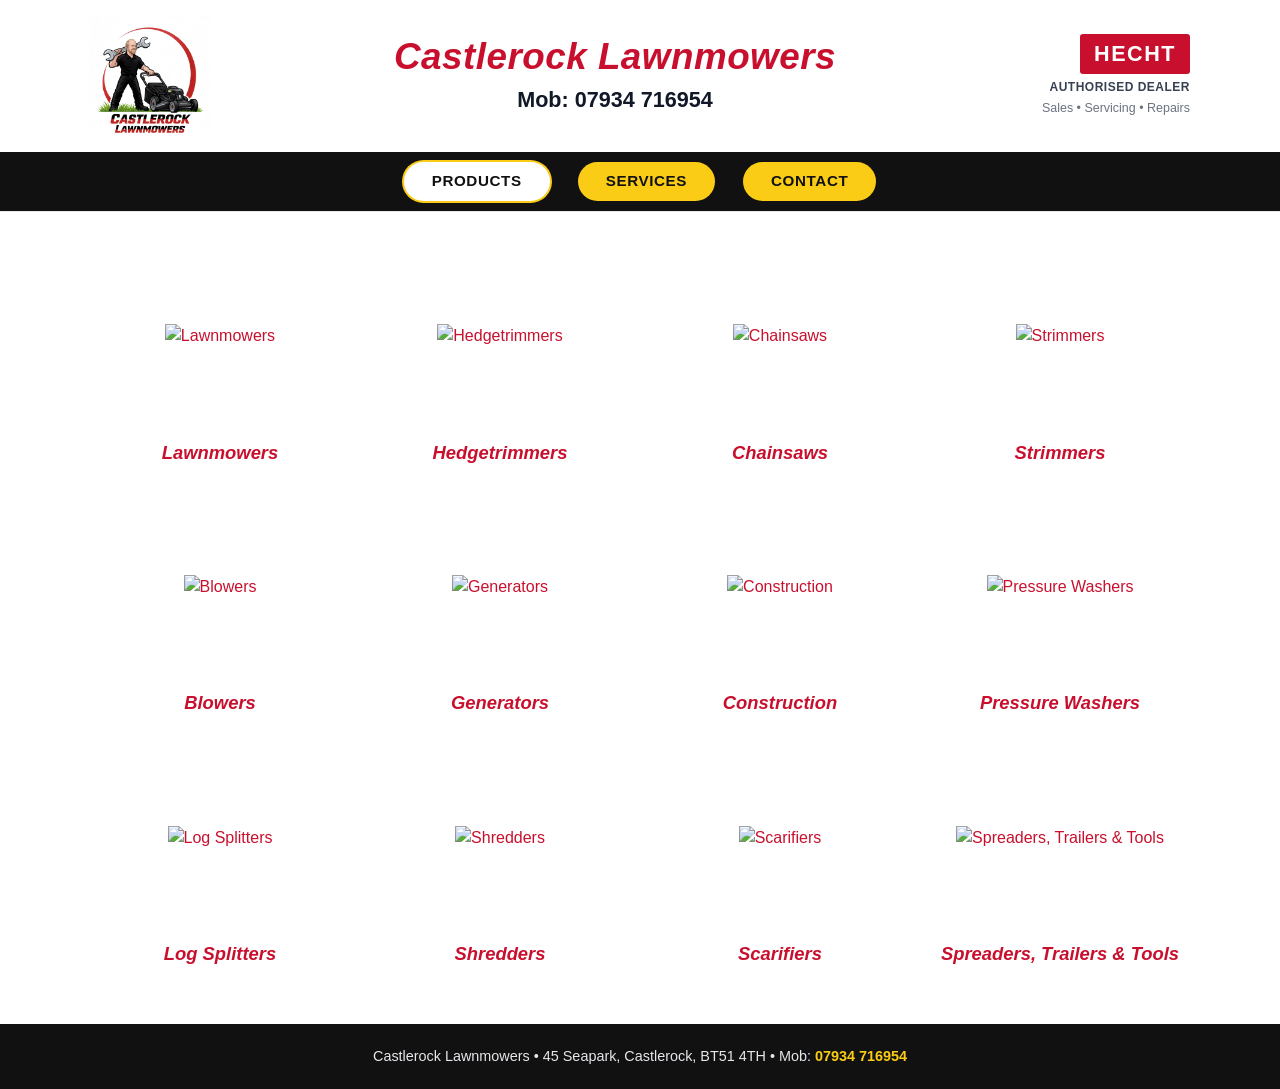
==== index.html @ 5734bc86 "Add files via upload" ====
<!DOCTYPE html>
<html lang="en">
<head>
  <meta charset="UTF-8">
  <meta name="viewport" content="width=device-width, initial-scale=1.0">
  <title>Castlerock Lawnmowers | Sales, Servicing &amp; Repairs</title>
  <style>
    * { box-sizing: border-box; margin: 0; padding: 0; }
    body {
      font-family: 'Segoe UI', Tahoma, Geneva, Verdana, sans-serif;
      background-color: #ffffff;
      color: #1f2937;
      line-height: 1.5;
    }
    .site-header {
      background: #ffffff;
      border-bottom: 1px solid #e5e7eb;
    }
    .header-inner {
      max-width: 1140px;
      margin: 0 auto;
      padding: 16px 20px;
      display: flex;
      align-items: center;
      justify-content: space-between;
      gap: 16px;
    }
    .header-logo img {
      height: 120px;
      width: auto;
      display: block;
    }
    .header-center {
      text-align: center;
      flex: 1;
    }
    .header-center h1 {
      font-size: 2.3rem;
      font-weight: 800;
      font-style: italic;
      color: #c8102e;
      letter-spacing: 0.5px;
      line-height: 1.15;
    }
    .header-phone {
      margin-top: 6px;
      font-size: 1.35rem;
      font-weight: 700;
      color: #111827;
    }
    .header-phone a {
      color: #111827;
      text-decoration: none;
    }
    .header-right {
      text-align: right;
      min-width: 170px;
    }
    .hecht-badge {
      display: inline-block;
      background: #c8102e;
      color: #ffffff;
      font-weight: 900;
      font-size: 1.35rem;
      padding: 4px 14px;
      letter-spacing: 1.5px;
      border-radius: 3px;
    }
    .dealer-sub {
      font-size: 0.75rem;
      font-weight: 700;
      color: #374151;
      margin-top: 4px;
      letter-spacing: 0.5px;
    }
    .payment-line {
      font-size: 0.78rem;
      color: #6b7280;
      margin-top: 3px;
    }
    .nav-bar {
      background: #111111;
      padding: 10px 20px;
    }
    .nav-inner {
      max-width: 1140px;
      margin: 0 auto;
      display: flex;
      justify-content: center;
      gap: 28px;
      flex-wrap: wrap;
    }
    .nav-pill {
      display: inline-block;
      background: #facc15;
      color: #111111;
      font-weight: 800;
      font-size: 0.95rem;
      padding: 8px 28px;
      border-radius: 999px;
      text-decoration: none;
      letter-spacing: 0.6px;
      transition: background 0.15s ease, transform 0.1s ease;
    }
    .nav-pill:hover {
      background: #fde047;
    }
    .nav-pill.active {
      background: #ffffff;
      color: #111111;
      box-shadow: 0 0 0 2px #facc15;
    }
    .main-wrap {
      max-width: 1140px;
      margin: 0 auto;
      padding: 32px 20px 56px;
    }
    .cat-grid {
      display: grid;
      grid-template-columns: repeat(4, 1fr);
      gap: 28px 20px;
    }
    .cat-card {
      text-align: center;
      text-decoration: none;
      color: #c8102e;
      display: flex;
      flex-direction: column;
      align-items: center;
      transition: transform 0.15s ease;
    }
    .cat-card:hover {
      transform: translateY(-3px);
    }
    .cat-img-box {
      width: 100%;
      max-width: 210px;
      height: 185px;
      display: flex;
      align-items: center;
      justify-content: center;
      margin-bottom: 10px;
    }
    .cat-img-box img {
      max-width: 100%;
      max-height: 185px;
      object-fit: contain;
    }
    .cat-title {
      font-size: 1.15rem;
      font-weight: 800;
      font-style: italic;
      color: #c8102e;
    }
    .site-footer {
      background: #111111;
      color: #e5e7eb;
      text-align: center;
      padding: 22px 20px;
      font-size: 0.9rem;
    }
    .site-footer a {
      color: #facc15;
      text-decoration: none;
      font-weight: 700;
    }
    @media (max-width: 900px) {
      .cat-grid { grid-template-columns: repeat(2, 1fr); }
    }
    @media (max-width: 768px) {
      .header-inner { flex-direction: column; text-align: center; }
      .header-right { text-align: center; }
      .header-logo img { height: 95px; margin: 0 auto; }
      .header-center h1 { font-size: 1.75rem; }
      .nav-inner { gap: 12px; }
      .nav-pill { padding: 7px 20px; font-size: 0.88rem; }
    }
  </style>
</head>
<body>
  <header class="site-header">
    <div class="header-inner">
      <div class="header-logo">
        <a href="index.html">
          <img src="CLR Logo.jpg" alt="Castlerock Lawnmowers Logo">
        </a>
      </div>
      <div class="header-center">
        <h1>Castlerock Lawnmowers</h1>
        <p class="header-phone"><a href="tel:07934716954">Mob: 07934 716954</a></p>
      </div>
      <div class="header-right">
        <div class="hecht-badge">HECHT</div>
        <div class="dealer-sub">AUTHORISED DEALER</div>
        <div class="payment-line">Sales &bull; Servicing &bull; Repairs</div>
      </div>
    </div>
    <nav class="nav-bar">
      <div class="nav-inner">
        <a href="index.html" class="nav-pill active">PRODUCTS</a>
        <a href="services.html" class="nav-pill">SERVICES</a>
        <a href="contact.html" class="nav-pill">CONTACT</a>
      </div>
    </nav>
  </header>

  <main class="main-wrap">
    <div class="cat-grid">
      <a class="cat-card" href="shop.html?cat=lawnmowers">
        <div class="cat-img-box"><img src="https://static.wixstatic.com/media/b243b4_718cb00a45b249c1abf5db40bbaa269a~mv2.jpg" alt="Lawnmowers"></div>
        <div class="cat-title">Lawnmowers</div>
      </a>
      <a class="cat-card" href="shop.html?cat=hedgetrimmers">
        <div class="cat-img-box"><img src="https://static.wixstatic.com/media/b243b4_51111800087c4295a621e17ce097b5f9~mv2.jpg" alt="Hedgetrimmers"></div>
        <div class="cat-title">Hedgetrimmers</div>
      </a>
      <a class="cat-card" href="shop.html?cat=chainsaws">
        <div class="cat-img-box"><img src="https://static.wixstatic.com/media/b243b4_74ba24bada784de5841a19f1696ad935~mv2.jpg" alt="Chainsaws"></div>
        <div class="cat-title">Chainsaws</div>
      </a>
      <a class="cat-card" href="shop.html?cat=strimmers">
        <div class="cat-img-box"><img src="https://static.wixstatic.com/media/b243b4_768df58d38a6422e9b4634e13ee8ec99~mv2.jpg" alt="Strimmers"></div>
        <div class="cat-title">Strimmers</div>
      </a>

      <a class="cat-card" href="machinery.html?cat=blowers">
        <div class="cat-img-box"><img src="https://static.wixstatic.com/media/b243b4_7eb2a315840e4cc5ac3eb723a3e02974~mv2.png" alt="Blowers"></div>
        <div class="cat-title">Blowers</div>
      </a>
      <a class="cat-card" href="machinery.html?cat=generators">
        <div class="cat-img-box"><img src="https://static.wixstatic.com/media/b243b4_5a4df756d2ea4737b8d13bce6d8043b1~mv2.jpg" alt="Generators"></div>
        <div class="cat-title">Generators</div>
      </a>
      <a class="cat-card" href="machinery.html?cat=construction">
        <div class="cat-img-box"><img src="https://static.wixstatic.com/media/b243b4_4627ca1a205b4a2ba092d5f9f9366f29~mv2.jpg" alt="Construction"></div>
        <div class="cat-title">Construction</div>
      </a>
      <a class="cat-card" href="machinery.html?cat=pressure-washers">
        <div class="cat-img-box"><img src="https://static.wixstatic.com/media/b243b4_890d3488a3cf41418b061ecdaa00e80a~mv2.jpg" alt="Pressure Washers"></div>
        <div class="cat-title">Pressure Washers</div>
      </a>

      <a class="cat-card" href="equipment.html?cat=log-splitters">
        <div class="cat-img-box"><img src="https://static.wixstatic.com/media/b243b4_c7e22bf9e97145989973b5c304d77018~mv2.jpg" alt="Log Splitters"></div>
        <div class="cat-title">Log Splitters</div>
      </a>
      <a class="cat-card" href="equipment.html?cat=shredders">
        <div class="cat-img-box"><img src="https://static.wixstatic.com/media/b243b4_e4ae6c3daa664a88bccf0edfecca2ccd~mv2.jpg" alt="Shredders"></div>
        <div class="cat-title">Shredders</div>
      </a>
      <a class="cat-card" href="equipment.html?cat=scarifiers">
        <div class="cat-img-box"><img src="https://static.wixstatic.com/media/b243b4_4acf99728fd54d89bb56faf2e4dfa171~mv2.jpg" alt="Scarifiers"></div>
        <div class="cat-title">Scarifiers</div>
      </a>
      <a class="cat-card" href="equipment.html?cat=tools-trailers">
        <div class="cat-img-box"><img src="https://static.wixstatic.com/media/b243b4_eb825e3f272f4a9ca2b46c95111b4a74~mv2.jpg" alt="Spreaders, Trailers &amp; Tools"></div>
        <div class="cat-title">Spreaders, Trailers &amp; Tools</div>
      </a>
    </div>
  </main>

  <footer class="site-footer">
    Castlerock Lawnmowers &bull; 45 Seapark, Castlerock, BT51 4TH &bull; Mob: <a href="tel:07934716954">07934 716954</a>
  </footer>
</body>
</html>
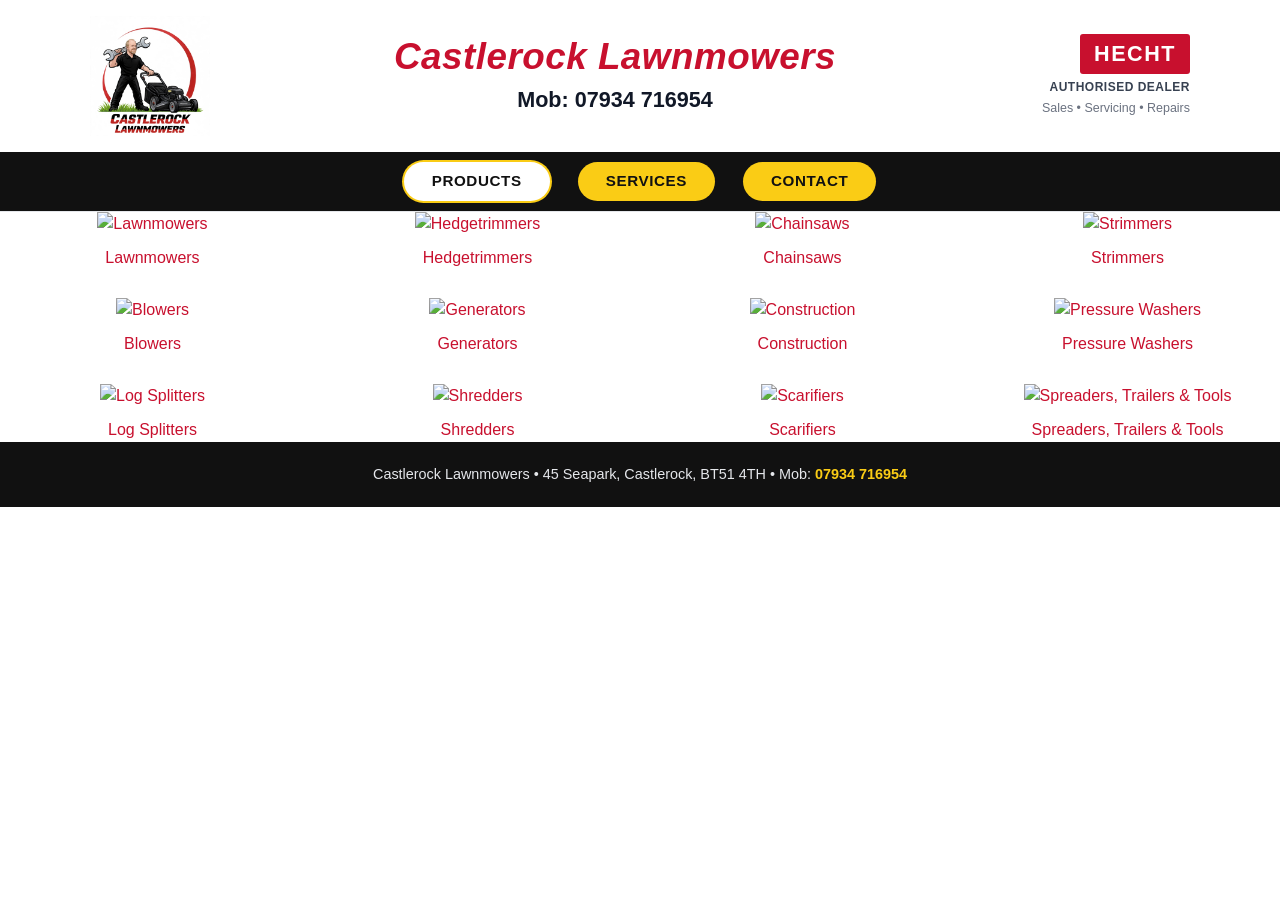
==== commit b27bbf00: "Update index.html" ====
--- a/index.html
+++ b/index.html
@@ -3,7 +3,7 @@
 <head>
   <meta charset="UTF-8">
   <meta name="viewport" content="width=device-width, initial-scale=1.0">
-  <title>Castlerock Lawnmowers | Sales, Servicing &amp; Repairs</title>
+  <title>Products | Castlerock Lawnmowers</title>
   <style>
     * { box-sizing: border-box; margin: 0; padding: 0; }
     body {
@@ -110,17 +110,17 @@
       color: #111111;
       box-shadow: 0 0 0 2px #facc15;
     }
-    .main-wrap {
+    .page-container, .container {
       max-width: 1140px;
       margin: 0 auto;
       padding: 32px 20px 56px;
     }
-    .cat-grid {
+    .cat-grid, .category-grid {
       display: grid;
       grid-template-columns: repeat(4, 1fr);
       gap: 28px 20px;
     }
-    .cat-card {
+    .cat-card, .category-card {
       text-align: center;
       text-decoration: none;
       color: #c8102e;
@@ -129,24 +129,17 @@
       align-items: center;
       transition: transform 0.15s ease;
     }
-    .cat-card:hover {
+    .cat-card:hover, .category-card:hover {
       transform: translateY(-3px);
     }
-    .cat-img-box {
+    .cat-card img, .category-card img {
       width: 100%;
       max-width: 210px;
       height: 185px;
-      display: flex;
-      align-items: center;
-      justify-content: center;
+      object-fit: contain;
       margin-bottom: 10px;
     }
-    .cat-img-box img {
-      max-width: 100%;
-      max-height: 185px;
-      object-fit: contain;
-    }
-    .cat-title {
+    .cat-card h3, .cat-card span, .category-card h3, .category-card span {
       font-size: 1.15rem;
       font-weight: 800;
       font-style: italic;
@@ -165,7 +158,7 @@
       font-weight: 700;
     }
     @media (max-width: 900px) {
-      .cat-grid { grid-template-columns: repeat(2, 1fr); }
+      .cat-grid, .category-grid { grid-template-columns: repeat(2, 1fr); }
     }
     @media (max-width: 768px) {
       .header-inner { flex-direction: column; text-align: center; }
@@ -198,11 +191,12 @@
     <nav class="nav-bar">
       <div class="nav-inner">
         <a href="index.html" class="nav-pill active">PRODUCTS</a>
-        <a href="services.html" class="nav-pill">SERVICES</a>
-        <a href="contact.html" class="nav-pill">CONTACT</a>
+        <a href="services.html" class="nav-pill ">SERVICES</a>
+        <a href="contact.html" class="nav-pill ">CONTACT</a>
       </div>
     </nav>
   </header>
+
 
   <main class="main-wrap">
     <div class="cat-grid">
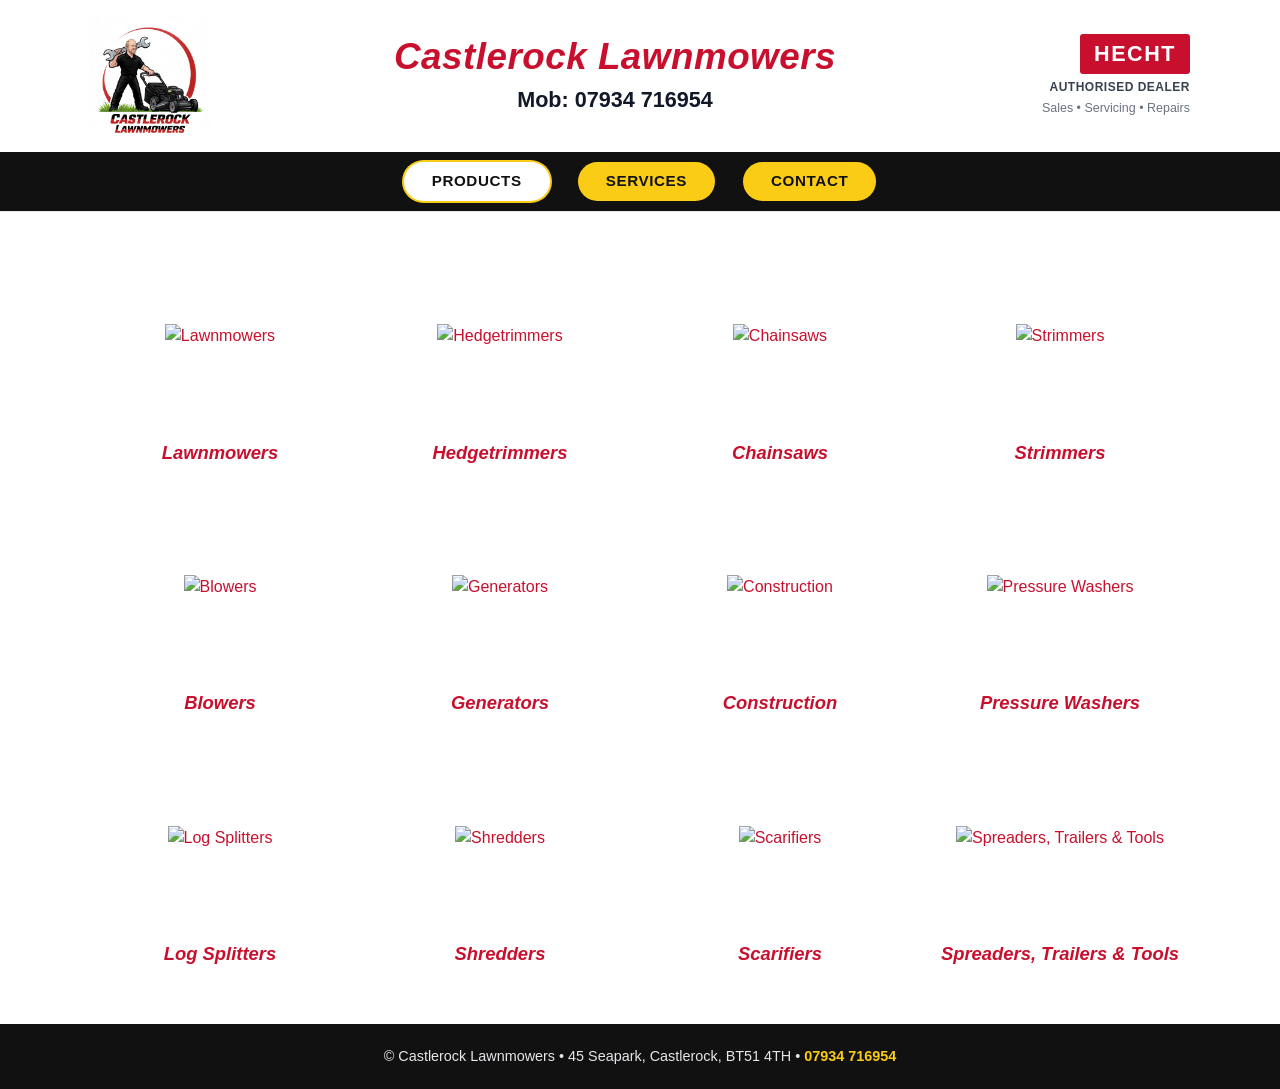
==== commit 24f067dc: "Add files via upload" ====
--- a/index.html
+++ b/index.html
@@ -110,17 +110,17 @@
       color: #111111;
       box-shadow: 0 0 0 2px #facc15;
     }
-    .page-container, .container {
+    .main-wrap {
       max-width: 1140px;
       margin: 0 auto;
       padding: 32px 20px 56px;
     }
-    .cat-grid, .category-grid {
+    .cat-grid {
       display: grid;
       grid-template-columns: repeat(4, 1fr);
       gap: 28px 20px;
     }
-    .cat-card, .category-card {
+    .cat-card {
       text-align: center;
       text-decoration: none;
       color: #c8102e;
@@ -129,17 +129,24 @@
       align-items: center;
       transition: transform 0.15s ease;
     }
-    .cat-card:hover, .category-card:hover {
+    .cat-card:hover {
       transform: translateY(-3px);
     }
-    .cat-card img, .category-card img {
+    .cat-img-box {
       width: 100%;
       max-width: 210px;
       height: 185px;
+      display: flex;
+      align-items: center;
+      justify-content: center;
+      margin-bottom: 10px;
+    }
+    .cat-img-box img {
+      max-width: 100%;
+      max-height: 100%;
       object-fit: contain;
-      margin-bottom: 10px;
-    }
-    .cat-card h3, .cat-card span, .category-card h3, .category-card span {
+    }
+    .cat-title {
       font-size: 1.15rem;
       font-weight: 800;
       font-style: italic;
@@ -158,7 +165,7 @@
       font-weight: 700;
     }
     @media (max-width: 900px) {
-      .cat-grid, .category-grid { grid-template-columns: repeat(2, 1fr); }
+      .cat-grid { grid-template-columns: repeat(2, 1fr); }
     }
     @media (max-width: 768px) {
       .header-inner { flex-direction: column; text-align: center; }
@@ -197,7 +204,6 @@
     </nav>
   </header>
 
-
   <main class="main-wrap">
     <div class="cat-grid">
       <a class="cat-card" href="shop.html?cat=lawnmowers">
@@ -246,15 +252,15 @@
         <div class="cat-img-box"><img src="https://static.wixstatic.com/media/b243b4_4acf99728fd54d89bb56faf2e4dfa171~mv2.jpg" alt="Scarifiers"></div>
         <div class="cat-title">Scarifiers</div>
       </a>
-      <a class="cat-card" href="equipment.html?cat=tools-trailers">
-        <div class="cat-img-box"><img src="https://static.wixstatic.com/media/b243b4_eb825e3f272f4a9ca2b46c95111b4a74~mv2.jpg" alt="Spreaders, Trailers &amp; Tools"></div>
+      <a class="cat-card" href="equipment.html?cat=tools">
+        <div class="cat-img-box"><img src="https://static.wixstatic.com/media/b243b4_0b6b2b0a8e7a48a3a7a2611b40d65027~mv2.jpg" alt="Spreaders, Trailers &amp; Tools"></div>
         <div class="cat-title">Spreaders, Trailers &amp; Tools</div>
       </a>
     </div>
   </main>
 
   <footer class="site-footer">
-    Castlerock Lawnmowers &bull; 45 Seapark, Castlerock, BT51 4TH &bull; Mob: <a href="tel:07934716954">07934 716954</a>
+    <p>&copy; Castlerock Lawnmowers &bull; 45 Seapark, Castlerock, BT51 4TH &bull; <a href="tel:07934716954">07934 716954</a></p>
   </footer>
 </body>
-</html>
+</html>
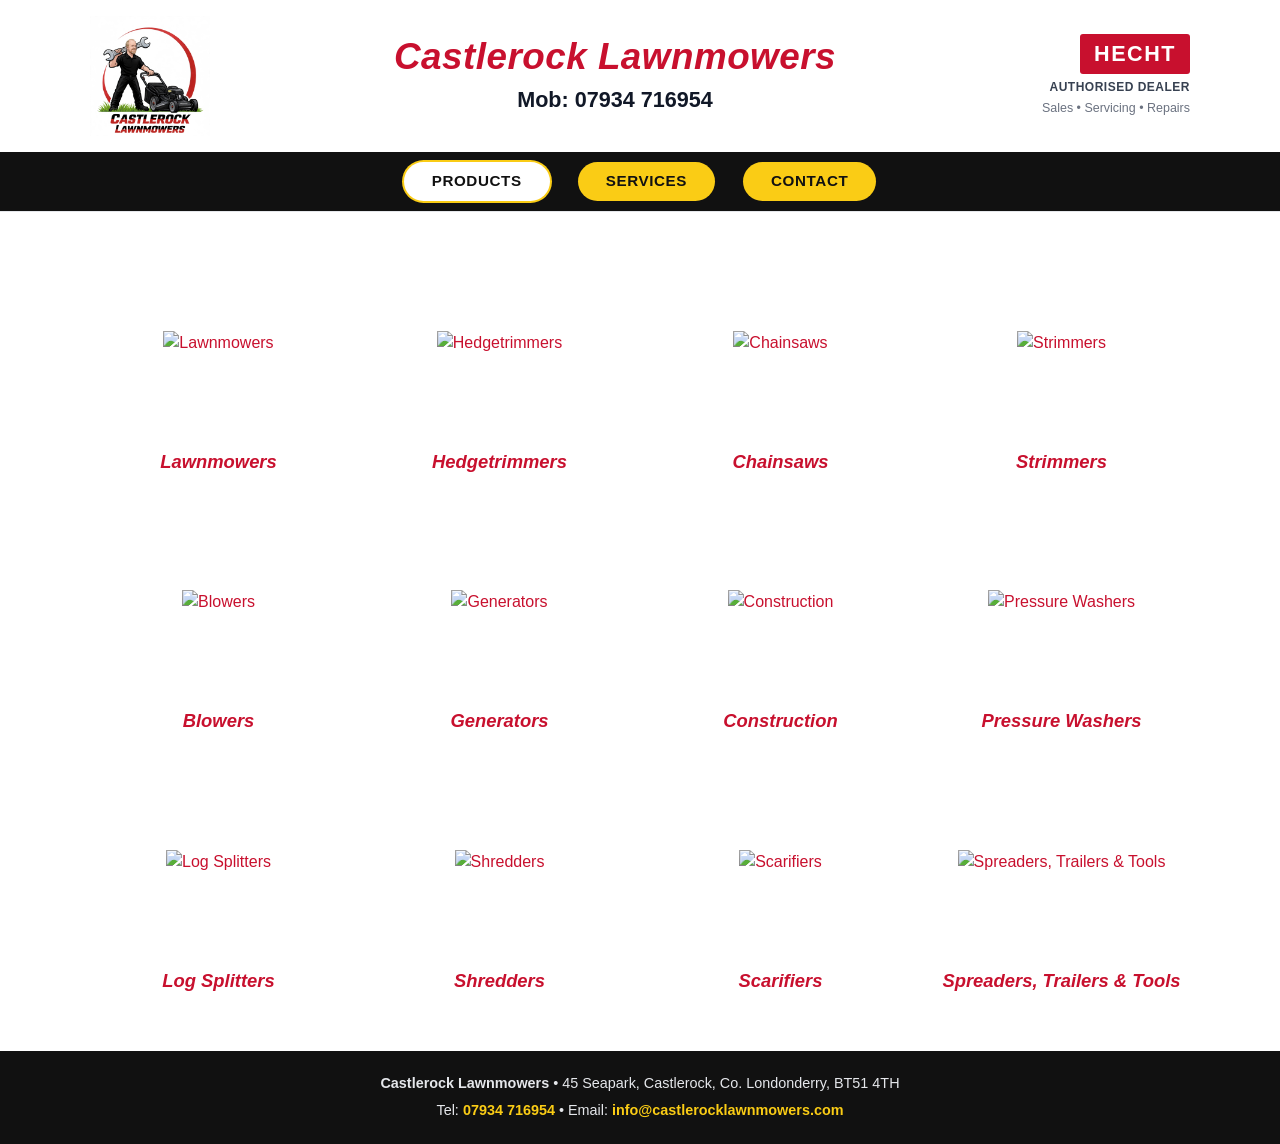
==== commit 3eae59f6: "Add files via upload" ====
--- a/index.html
+++ b/index.html
@@ -113,12 +113,12 @@
     .main-wrap {
       max-width: 1140px;
       margin: 0 auto;
-      padding: 32px 20px 56px;
+      padding: 36px 20px 56px;
     }
     .cat-grid {
       display: grid;
       grid-template-columns: repeat(4, 1fr);
-      gap: 28px 20px;
+      gap: 32px 24px;
     }
     .cat-card {
       text-align: center;
@@ -134,8 +134,8 @@
     }
     .cat-img-box {
       width: 100%;
-      max-width: 210px;
-      height: 185px;
+      max-width: 220px;
+      height: 190px;
       display: flex;
       align-items: center;
       justify-content: center;
@@ -253,14 +253,15 @@
         <div class="cat-title">Scarifiers</div>
       </a>
       <a class="cat-card" href="equipment.html?cat=tools">
-        <div class="cat-img-box"><img src="https://static.wixstatic.com/media/b243b4_0b6b2b0a8e7a48a3a7a2611b40d65027~mv2.jpg" alt="Spreaders, Trailers &amp; Tools"></div>
+        <div class="cat-img-box"><img src="https://static.wixstatic.com/media/b243b4_86e82ec0b0614f3da35db50e6397111a~mv2.jpg" alt="Spreaders, Trailers &amp; Tools"></div>
         <div class="cat-title">Spreaders, Trailers &amp; Tools</div>
       </a>
     </div>
   </main>
 
   <footer class="site-footer">
-    <p>&copy; Castlerock Lawnmowers &bull; 45 Seapark, Castlerock, BT51 4TH &bull; <a href="tel:07934716954">07934 716954</a></p>
+    <p><strong>Castlerock Lawnmowers</strong> &bull; 45 Seapark, Castlerock, Co. Londonderry, BT51 4TH</p>
+    <p style="margin-top:6px;">Tel: <a href="tel:07934716954">07934 716954</a> &bull; Email: <a href="mailto:info@castlerocklawnmowers.com">info@castlerocklawnmowers.com</a></p>
   </footer>
 </body>
-</html>+</html>
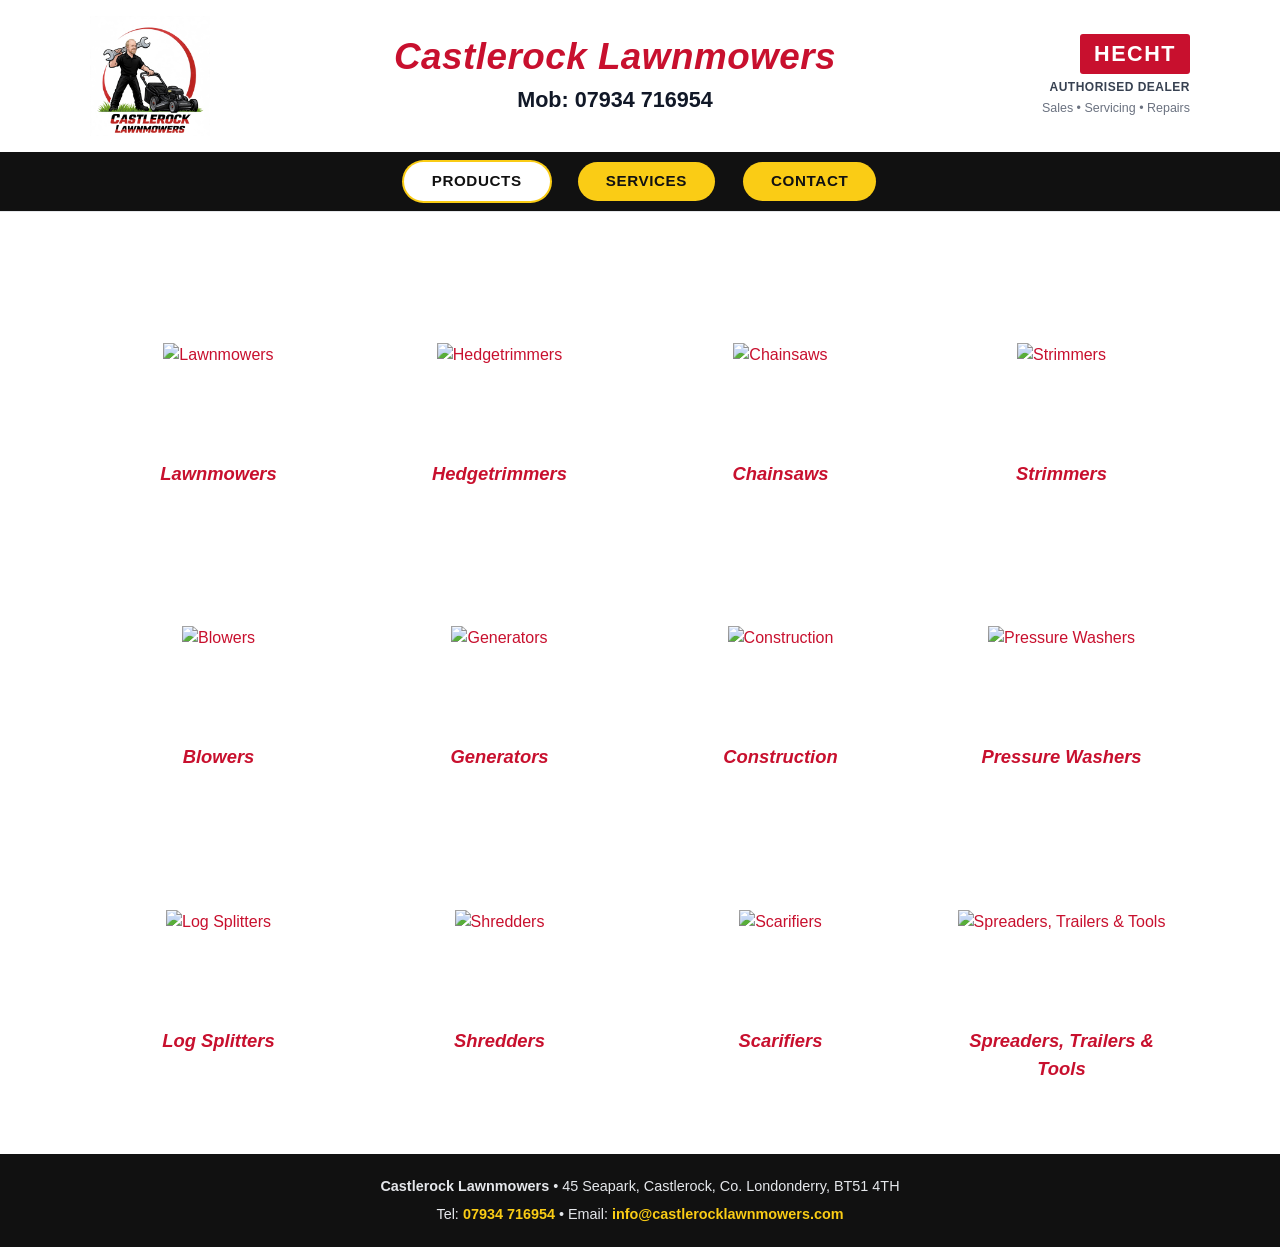
==== commit f29863b2: "Add files via upload" ====
--- a/index.html
+++ b/index.html
@@ -6,7 +6,7 @@
   <title>Products | Castlerock Lawnmowers</title>
   <style>
     * { box-sizing: border-box; margin: 0; padding: 0; }
-    body {
+    html, body {
       font-family: 'Segoe UI', Tahoma, Geneva, Verdana, sans-serif;
       background-color: #ffffff;
       color: #1f2937;
@@ -111,30 +111,35 @@
       box-shadow: 0 0 0 2px #facc15;
     }
     .main-wrap {
+      background-color: #ffffff;
       max-width: 1140px;
       margin: 0 auto;
-      padding: 36px 20px 56px;
+      padding: 36px 20px 60px;
     }
     .cat-grid {
+      background-color: #ffffff;
       display: grid;
       grid-template-columns: repeat(4, 1fr);
       gap: 32px 24px;
     }
     .cat-card {
+      background-color: #ffffff;
       text-align: center;
       text-decoration: none;
       color: #c8102e;
       display: flex;
       flex-direction: column;
       align-items: center;
+      padding: 12px;
+      border: none;
       transition: transform 0.15s ease;
     }
     .cat-card:hover {
       transform: translateY(-3px);
     }
     .cat-img-box {
+      background-color: #ffffff;
       width: 100%;
-      max-width: 220px;
       height: 190px;
       display: flex;
       align-items: center;
@@ -143,8 +148,11 @@
     }
     .cat-img-box img {
       max-width: 100%;
-      max-height: 100%;
+      max-height: 185px;
+      width: auto;
+      height: auto;
       object-fit: contain;
+      background-color: #ffffff;
     }
     .cat-title {
       font-size: 1.15rem;
@@ -198,8 +206,8 @@
     <nav class="nav-bar">
       <div class="nav-inner">
         <a href="index.html" class="nav-pill active">PRODUCTS</a>
-        <a href="services.html" class="nav-pill ">SERVICES</a>
-        <a href="contact.html" class="nav-pill ">CONTACT</a>
+        <a href="services.html" class="nav-pill">SERVICES</a>
+        <a href="contact.html" class="nav-pill">CONTACT</a>
       </div>
     </nav>
   </header>
@@ -253,7 +261,7 @@
         <div class="cat-title">Scarifiers</div>
       </a>
       <a class="cat-card" href="equipment.html?cat=tools">
-        <div class="cat-img-box"><img src="https://static.wixstatic.com/media/b243b4_86e82ec0b0614f3da35db50e6397111a~mv2.jpg" alt="Spreaders, Trailers &amp; Tools"></div>
+        <div class="cat-img-box"><img src="https://static.wixstatic.com/media/b243b4_84ca242670d143f2ae4c336386974bc3~mv2.jpg" alt="Spreaders, Trailers &amp; Tools"></div>
         <div class="cat-title">Spreaders, Trailers &amp; Tools</div>
       </a>
     </div>
@@ -261,7 +269,7 @@
 
   <footer class="site-footer">
     <p><strong>Castlerock Lawnmowers</strong> &bull; 45 Seapark, Castlerock, Co. Londonderry, BT51 4TH</p>
-    <p style="margin-top:6px;">Tel: <a href="tel:07934716954">07934 716954</a> &bull; Email: <a href="mailto:info@castlerocklawnmowers.com">info@castlerocklawnmowers.com</a></p>
+    <p style="margin-top: 6px;">Tel: <a href="tel:07934716954">07934 716954</a> &bull; Email: <a href="mailto:info@castlerocklawnmowers.com">info@castlerocklawnmowers.com</a></p>
   </footer>
 </body>
 </html>
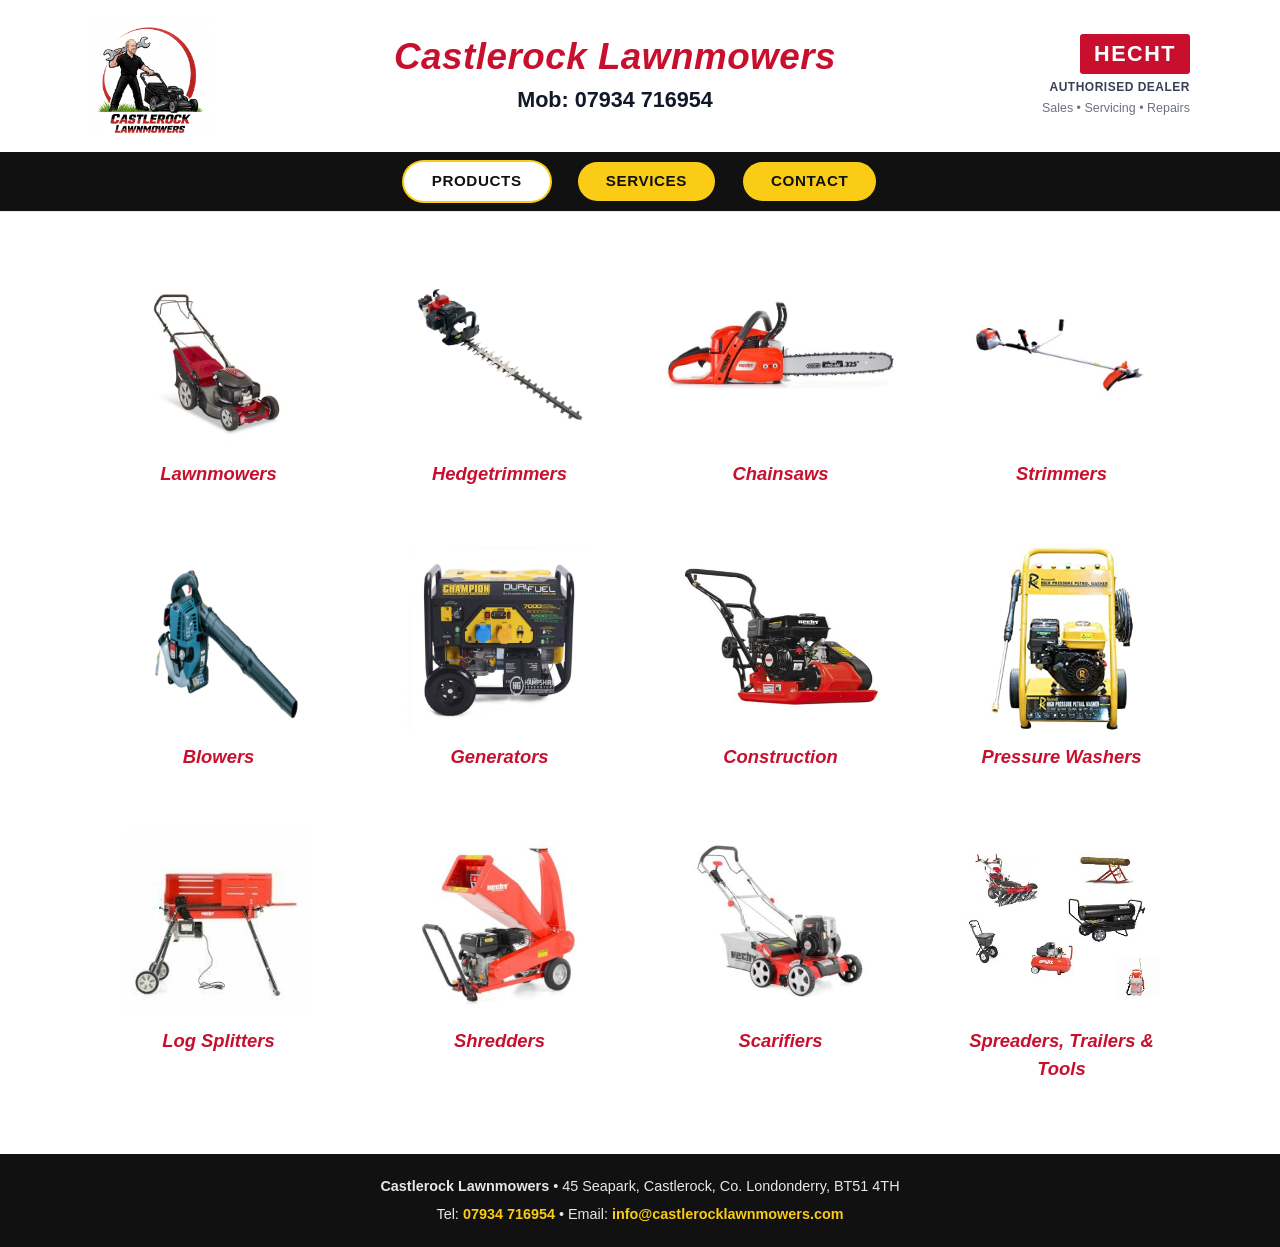
==== commit 71602fb7: "Update index.html" ====
--- a/index.html
+++ b/index.html
@@ -215,53 +215,53 @@
   <main class="main-wrap">
     <div class="cat-grid">
       <a class="cat-card" href="shop.html?cat=lawnmowers">
-        <div class="cat-img-box"><img src="https://static.wixstatic.com/media/b243b4_718cb00a45b249c1abf5db40bbaa269a~mv2.jpg" alt="Lawnmowers"></div>
+        <div class="cat-img-box"><img src="images/SP46Elite.jpg" alt="Lawnmowers"></div>
         <div class="cat-title">Lawnmowers</div>
       </a>
       <a class="cat-card" href="shop.html?cat=hedgetrimmers">
-        <div class="cat-img-box"><img src="https://static.wixstatic.com/media/b243b4_51111800087c4295a621e17ce097b5f9~mv2.jpg" alt="Hedgetrimmers"></div>
+        <div class="cat-img-box"><img src="images/5E-HTO-601R.jpg" alt="Hedgetrimmers"></div>
         <div class="cat-title">Hedgetrimmers</div>
       </a>
       <a class="cat-card" href="shop.html?cat=chainsaws">
-        <div class="cat-img-box"><img src="https://static.wixstatic.com/media/b243b4_74ba24bada784de5841a19f1696ad935~mv2.jpg" alt="Chainsaws"></div>
+        <div class="cat-img-box"><img src="images/958.jpg" alt="Chainsaws"></div>
         <div class="cat-title">Chainsaws</div>
       </a>
       <a class="cat-card" href="shop.html?cat=strimmers">
-        <div class="cat-img-box"><img src="https://static.wixstatic.com/media/b243b4_768df58d38a6422e9b4634e13ee8ec99~mv2.jpg" alt="Strimmers"></div>
+        <div class="cat-img-box"><img src="images/145 43cc.jpg" alt="Strimmers"></div>
         <div class="cat-title">Strimmers</div>
       </a>
 
       <a class="cat-card" href="machinery.html?cat=blowers">
-        <div class="cat-img-box"><img src="https://static.wixstatic.com/media/b243b4_7eb2a315840e4cc5ac3eb723a3e02974~mv2.png" alt="Blowers"></div>
+        <div class="cat-img-box"><img src="images/Makita BHX 2501_edited_edited.png" alt="Blowers"></div>
         <div class="cat-title">Blowers</div>
       </a>
       <a class="cat-card" href="machinery.html?cat=generators">
-        <div class="cat-img-box"><img src="https://static.wixstatic.com/media/b243b4_5a4df756d2ea4737b8d13bce6d8043b1~mv2.jpg" alt="Generators"></div>
+        <div class="cat-img-box"><img src="images/Champion-CPG7500E2-DF-7000W-Open-Frame-Dual-Fuel-Generator-1-1100x1100.jpg" alt="Generators"></div>
         <div class="cat-title">Generators</div>
       </a>
       <a class="cat-card" href="machinery.html?cat=construction">
-        <div class="cat-img-box"><img src="https://static.wixstatic.com/media/b243b4_4627ca1a205b4a2ba092d5f9f9366f29~mv2.jpg" alt="Construction"></div>
+        <div class="cat-img-box"><img src="images/1113.jpg" alt="Construction"></div>
         <div class="cat-title">Construction</div>
       </a>
       <a class="cat-card" href="machinery.html?cat=pressure-washers">
-        <div class="cat-img-box"><img src="https://static.wixstatic.com/media/b243b4_890d3488a3cf41418b061ecdaa00e80a~mv2.jpg" alt="Pressure Washers"></div>
+        <div class="cat-img-box"><img src="images/Pressure Washer.jpg" alt="Pressure Washers"></div>
         <div class="cat-title">Pressure Washers</div>
       </a>
 
-      <a class="cat-card" href="equipment.html?cat=log-splitters">
-        <div class="cat-img-box"><img src="https://static.wixstatic.com/media/b243b4_c7e22bf9e97145989973b5c304d77018~mv2.jpg" alt="Log Splitters"></div>
+      <a class="cat-card" href="equipment.html?cat=splitters">
+        <div class="cat-img-box"><img src="images/Log-splitter.jpg" alt="Log Splitters"></div>
         <div class="cat-title">Log Splitters</div>
       </a>
       <a class="cat-card" href="equipment.html?cat=shredders">
-        <div class="cat-img-box"><img src="https://static.wixstatic.com/media/b243b4_e4ae6c3daa664a88bccf0edfecca2ccd~mv2.jpg" alt="Shredders"></div>
+        <div class="cat-img-box"><img src="images/Shredder.jpg" alt="Shredders"></div>
         <div class="cat-title">Shredders</div>
       </a>
       <a class="cat-card" href="equipment.html?cat=scarifiers">
-        <div class="cat-img-box"><img src="https://static.wixstatic.com/media/b243b4_4acf99728fd54d89bb56faf2e4dfa171~mv2.jpg" alt="Scarifiers"></div>
+        <div class="cat-img-box"><img src="images/Scarafier.jpg" alt="Scarifiers"></div>
         <div class="cat-title">Scarifiers</div>
       </a>
       <a class="cat-card" href="equipment.html?cat=tools">
-        <div class="cat-img-box"><img src="https://static.wixstatic.com/media/b243b4_84ca242670d143f2ae4c336386974bc3~mv2.jpg" alt="Spreaders, Trailers &amp; Tools"></div>
+        <div class="cat-img-box"><img src="images/Other Equip.jpg" alt="Spreaders, Trailers &amp; Tools"></div>
         <div class="cat-title">Spreaders, Trailers &amp; Tools</div>
       </a>
     </div>
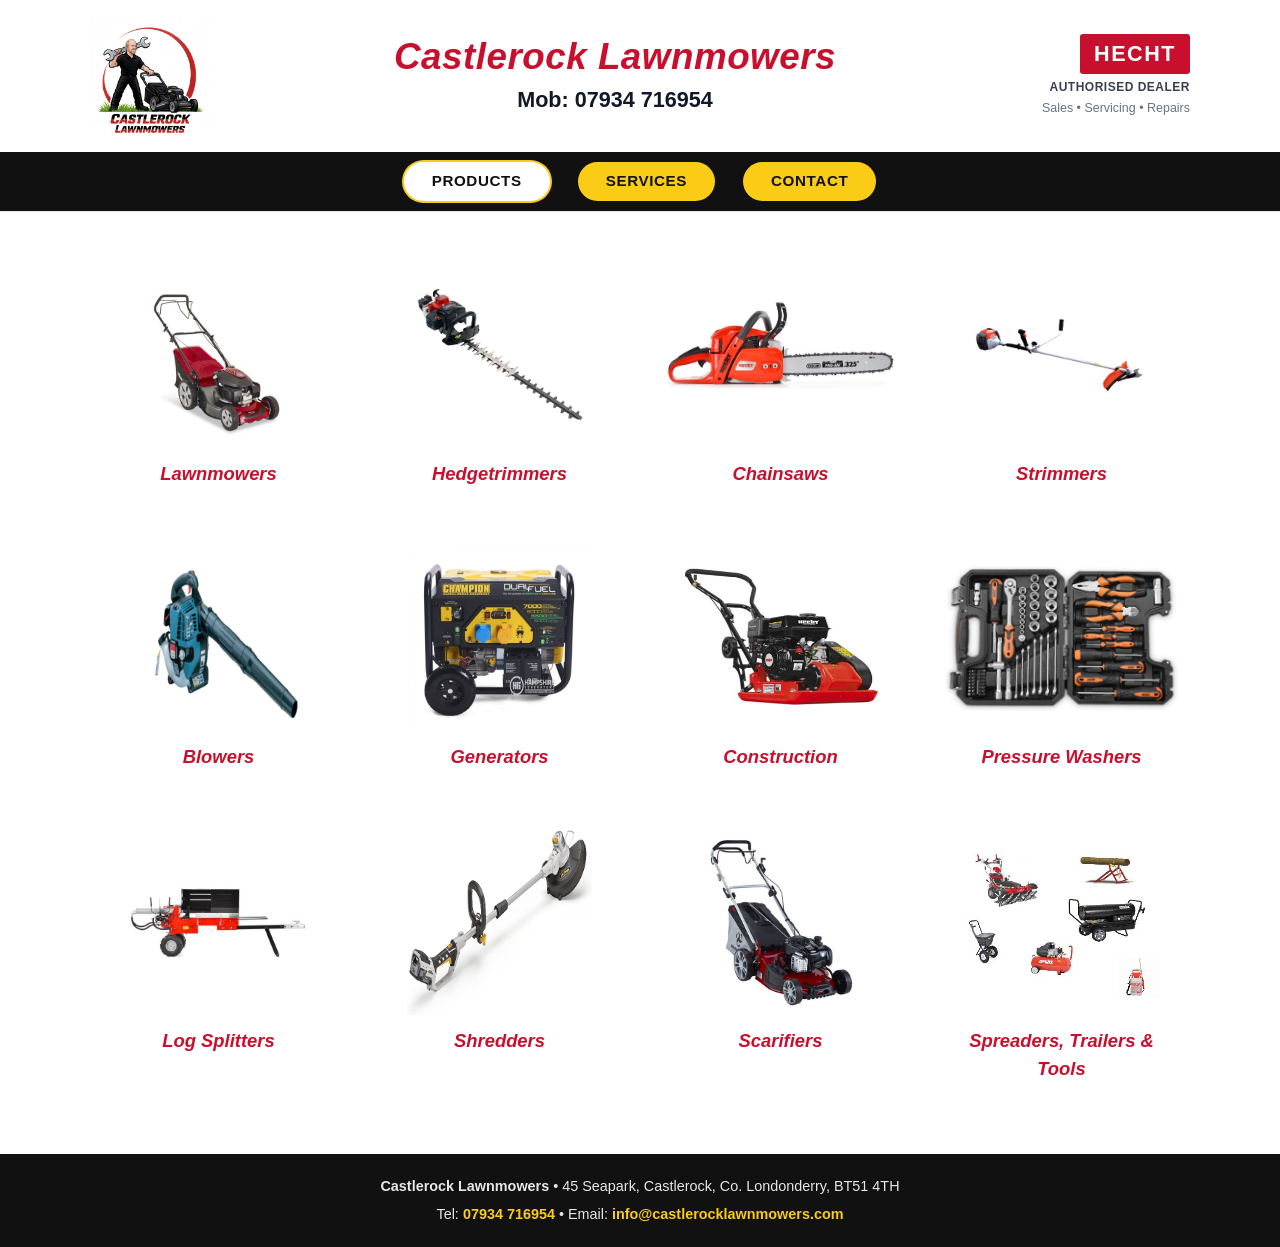
==== commit 7e4040d4: "Update index.html" ====
--- a/index.html
+++ b/index.html
@@ -244,20 +244,20 @@
         <div class="cat-title">Construction</div>
       </a>
       <a class="cat-card" href="machinery.html?cat=pressure-washers">
-        <div class="cat-img-box"><img src="images/Pressure Washer.jpg" alt="Pressure Washers"></div>
+        <div class="cat-img-box"><img src="images/61lRHWejGoL._AC_SL1000_.jpg" alt="Pressure Washers"></div>
         <div class="cat-title">Pressure Washers</div>
       </a>
 
-      <a class="cat-card" href="equipment.html?cat=splitters">
-        <div class="cat-img-box"><img src="images/Log-splitter.jpg" alt="Log Splitters"></div>
+      <a class="cat-card" href="equipment.html?cat=log-splitters">
+        <div class="cat-img-box"><img src="images/10790.jpg" alt="Log Splitters"></div>
         <div class="cat-title">Log Splitters</div>
       </a>
       <a class="cat-card" href="equipment.html?cat=shredders">
-        <div class="cat-img-box"><img src="images/Shredder.jpg" alt="Shredders"></div>
+        <div class="cat-img-box"><img src="images/61raHKnCGYL._AC_SL1500_-1.jpg" alt="Shredders"></div>
         <div class="cat-title">Shredders</div>
       </a>
       <a class="cat-card" href="equipment.html?cat=scarifiers">
-        <div class="cat-img-box"><img src="images/Scarafier.jpg" alt="Scarifiers"></div>
+        <div class="cat-img-box"><img src="images/image_anysize.jpg" alt="Scarifiers"></div>
         <div class="cat-title">Scarifiers</div>
       </a>
       <a class="cat-card" href="equipment.html?cat=tools">
